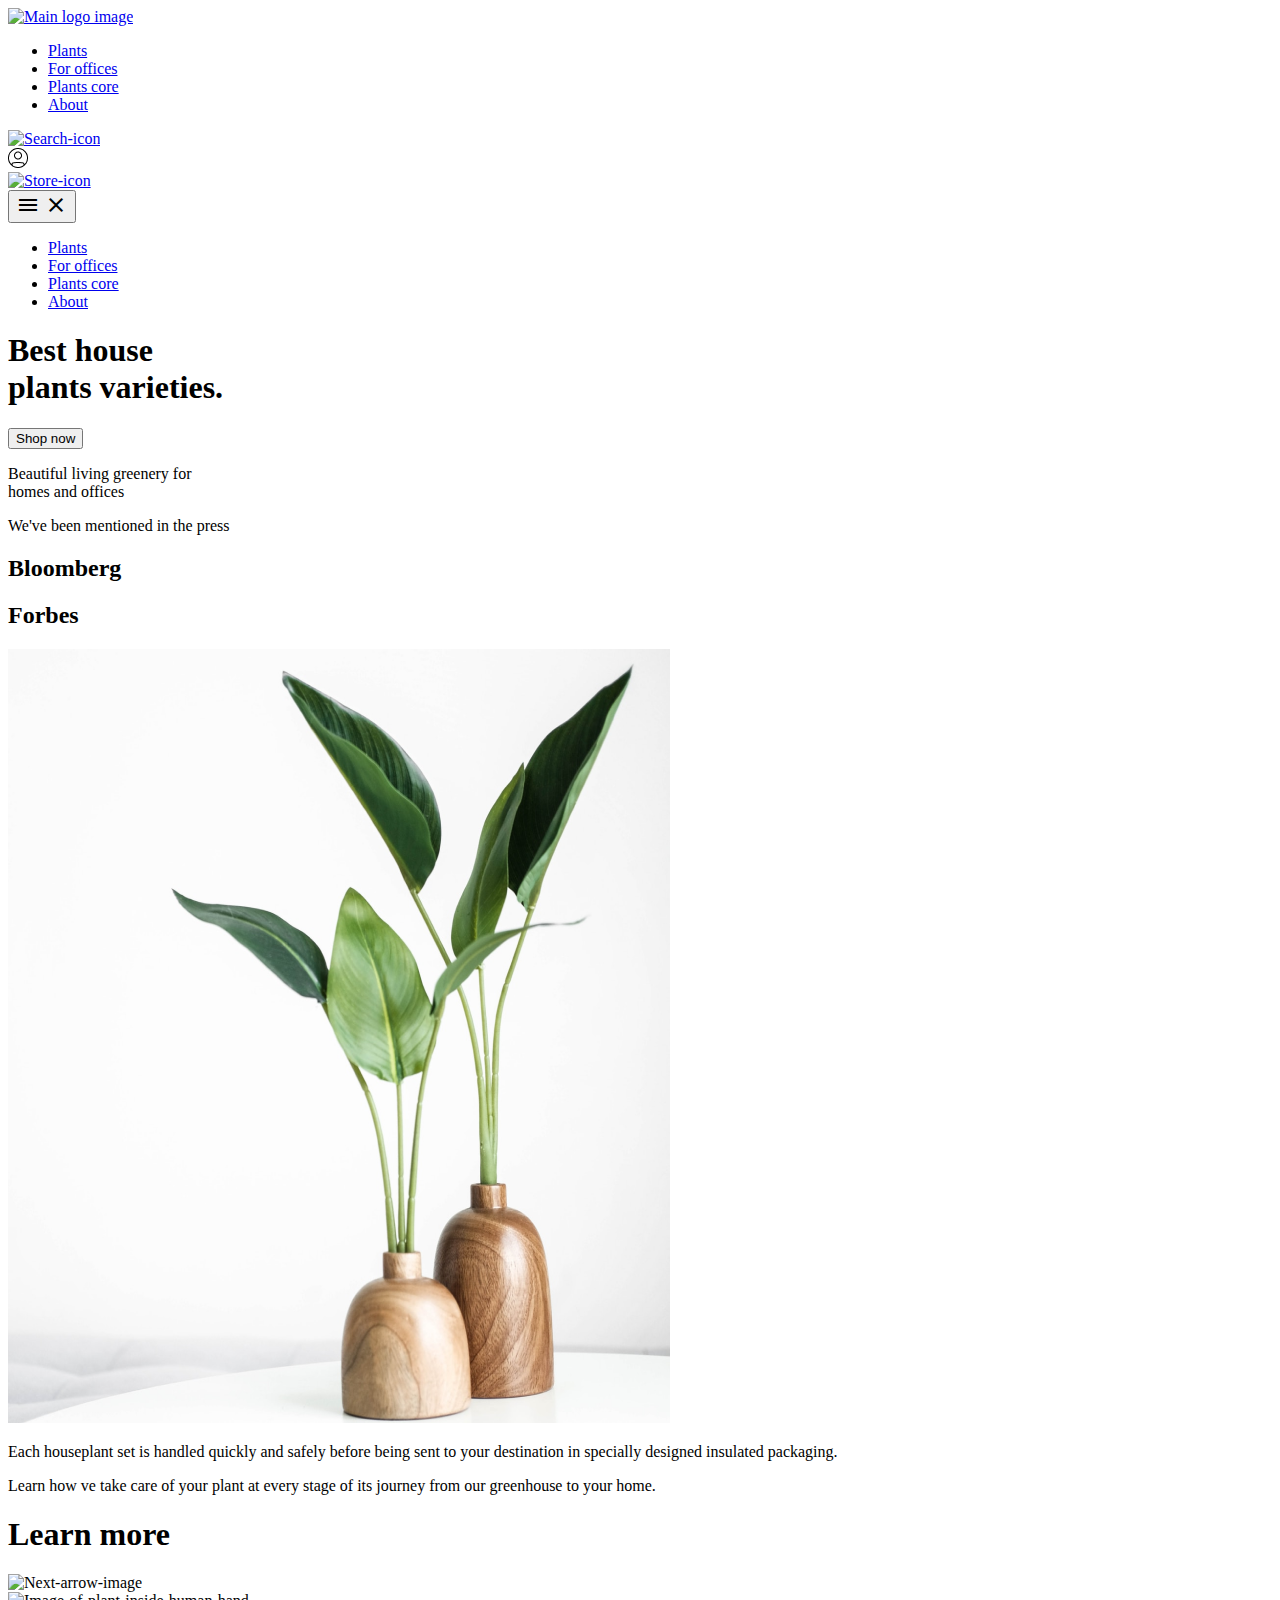
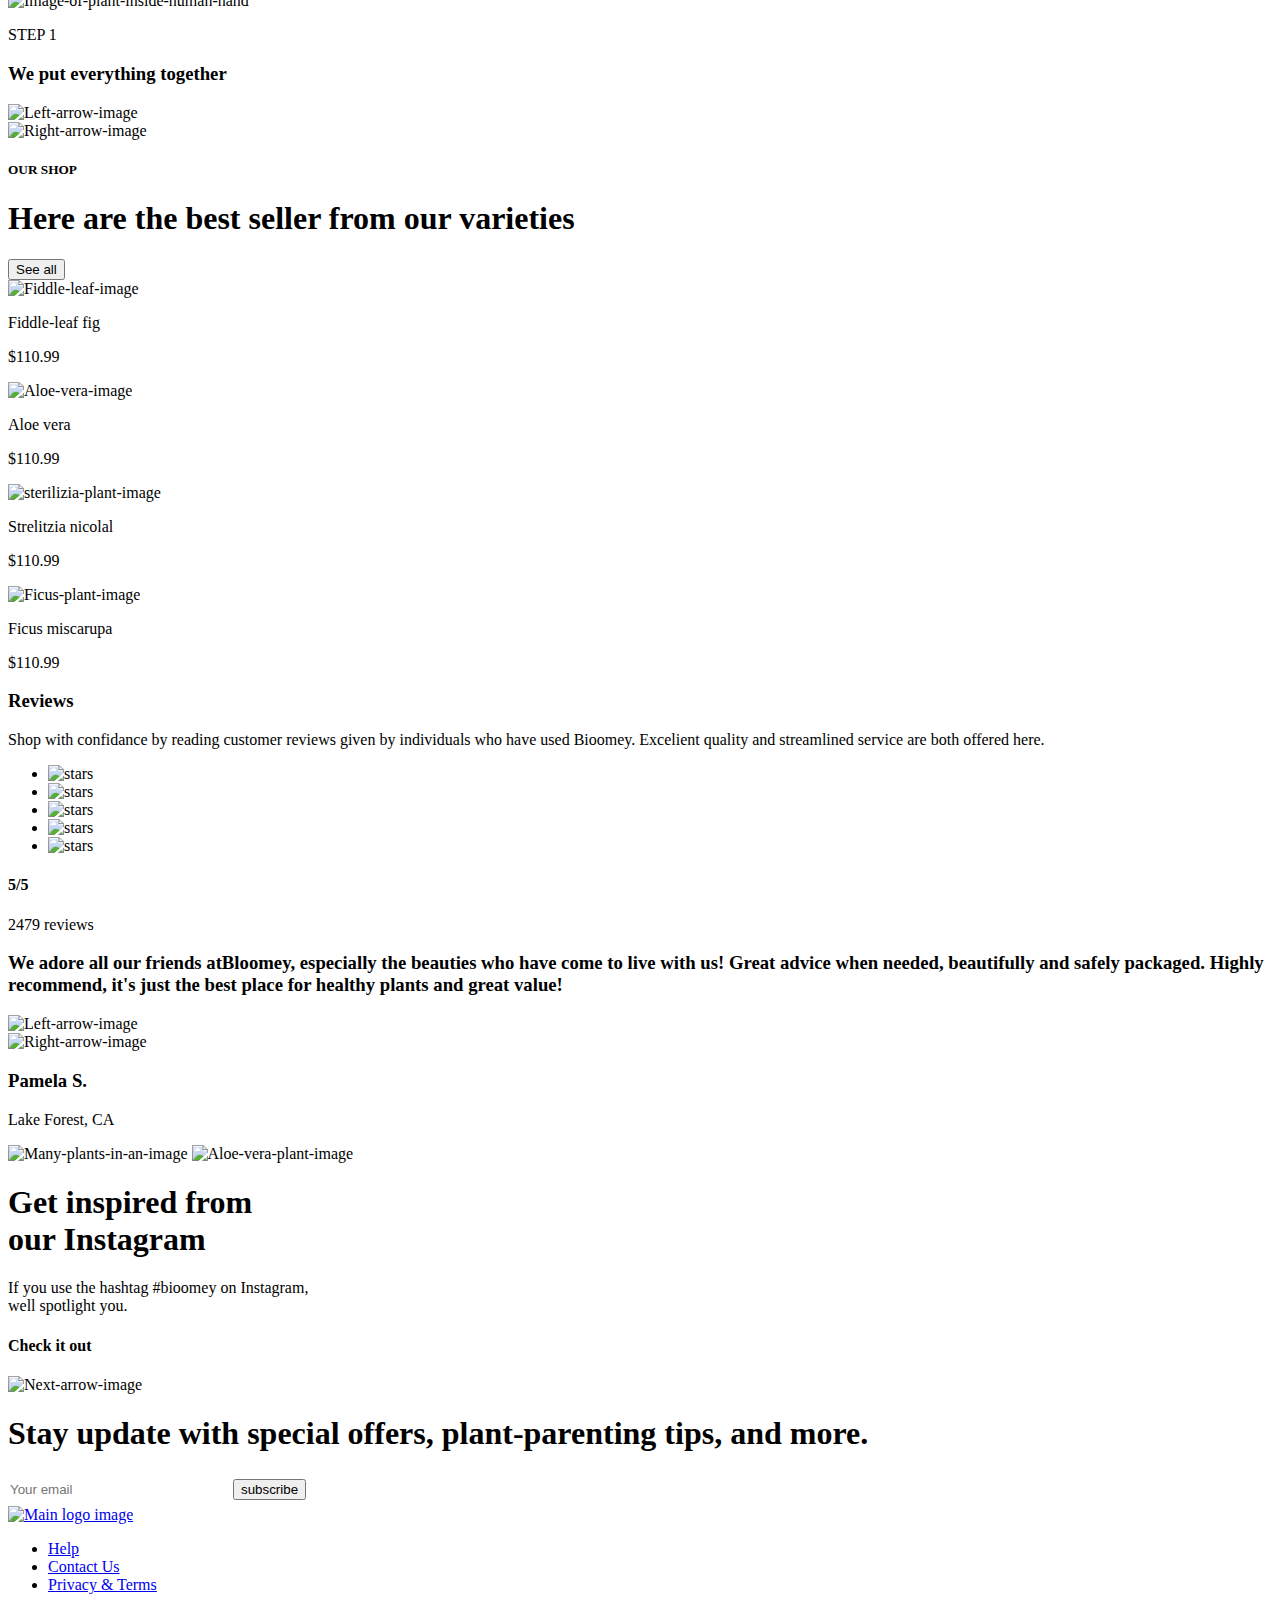
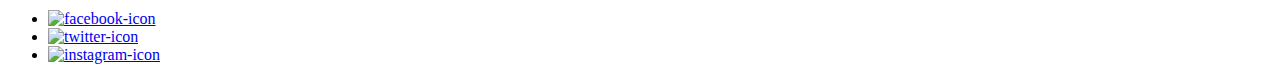
==== my-final-task/index.html @ 04f9112c "Add files via upload" ====
<!DOCTYPE html>
<html lang="en">
    <head>
        <!-- Render all languages -->
        <meta charset="UTF-8"/>
        <!-- Render all sizes -->
        <meta http-equiv="X-UA-Compatible" content="IE=edge"/>
        <!-- Render all sizes -->
        <meta name="viewport" content="width=device-width, initial-scale=1.0"/>
        <!-- DESCRIPTION -->
        <meta name="description" content="Lucky Shrub is a one-stop shop for organically grown plants,
        gardening tools and garden accessories.Its primary customers are busy families looking to design 
        their homes with attractive home gardens and purchase plants."/>
        <!-- Main task title -->
        <title>TASK-5</title>
        <!-- Style main sheet has been linked below -->
        <link rel="stylesheet" href="../styles/style.css"/>
        <!-- Font Style sheet has been linked below -->
        <link rel="stylesheet" href="../styles/font.css"/>
        <!-- Icon Style for hamburger has been linked below -->
        <link href="https://fonts.googleapis.com/icon?family=Material+Icons" rel="stylesheet">
    </head>

    <!--BODY CONTAINER WHICH CONTAINS
        1) HEADER
        2) MAIN
        3) FOOTER
        star wrappers
        final arrow near chekitout wrapper
        social networks icons wrapper
    -->

    <body>
        <!--[ HEADER DIVISION STARTS FROM HERE ]-->
        <header>
            <div class="header-container-wrapper">

                <nav class="header-nav-wrapper">

                    <!--(1)[ Leaf image with heading on the left ] -->
                    <div class="left-nav-section">
                        <a href="#"><img class="main-logo-image" src="../assets/images/Planty's Logo.png" alt="Main logo image"/></a>
                    </div>

                    <!--(2)[ Middle titles ] -->
                    <div class="center-nav-section" id="middle-nav-bar">
                        <ul >
                            <li><a href="#">Plants</a></li>
                            <li><a href="#">For offices</a></li>
                            <li><a href="#">Plants core</a></li>
                            <li><a href="#"> About</a></li>
                        </ul>
                    </div>

                    <!--(3)[ Icons on the right side ] -->
                    <div class="right-nav-section">
                            <div class="search-icon-size"><a href="#"><img class="icon-image" src="../assets/images/Vector.png" alt="Search-icon"/></a></div>
                            <div class="profile-icon-size"><a href="#"><img class="icon-image" src="./assets/images/contacts-icon.png" alt="Profile-icon"/></a></div>
                            <div class="cart-icon-size"><a href="#"><img class="icon-image" src="../assets/images/Select=Cart, Mode=Off.png" alt="Store-icon"/></a></div>
                            
                            <!-- Below image shows when it's in mobile view-->
                            <button class="hamburger">
                                <i class="menuIcon material-icons">menu</i>
                                <i class="closeIcon material-icons">close</i>
                            </button>
                            <ul class="menu">
                                <li><a class="menuItem" href="#">Plants</a></li>
                                <li><a class="menuItem" href="#">For offices</a></li>
                                <li><a class="menuItem" href="#">Plants core</a></li>
                                <li><a class="menuItem" href="#"> About</a></li>
                            </ul>

                    </div>
                </nav>

            </div>
        </header>
        
        <!-- [MAIN DIVISION STARTS FROM HERE] -->
        <main>
            <div class="main-container-wrapper">
                <!--Main division which contains 
                    1) HERO-BANNER-SECTION
                    2) PARAGRAPH-SECTION
                    3) SUB-BANNER-SECTION
                    4) SHOP-SECTION
                    5) REVIEW-SECTION
                    6) AUTHOR-SECTION
                    7) TWO-IMAGES-SECTION
                    8) FINAL-IMAGE-SECTION
                    9) FINAL-SECTION
                -->

                <!--(1) FIRST-SECTION -->
                <section class="hero-banner-section">
                    <!--(i)-->
                    <div class="hero-banner-left-part">

                        <h1>Best house<br>plants varieties.</h1>

                        <button class="button-styling" type="button">Shop now</button>

                        <div class="about-hero-banner">
                            <p class="first-line">Beautiful living greenery for<br>homes and offices</p>
                            <p class="second-line">We've been mentioned in the press</p>
                            <div class="third-line">
                                <h2>Bloomberg</h2>
                                <h2>Forbes</h2>
                            </div>
                        </div>
                    </div>
                    <!--(ii)-->
                    <div class="hero-banner-right-part">
                        <img class="hero-image" src="./assets/images/main-image-sub1.png" alt="hero banner image"/>
                    </div>
                </section>

                <!--(2) PARAGRAPH-SECTION -->
                <section class="paragraphs-section">
                    <!--(i)-->
                    <div class="paragraphs">
                        <p class="para-one">Each houseplant set is handled quickly and safely
                            before being sent to your destination in specially
                            designed insulated packaging.
                        </p>
                        <p class="para-two">Learn how ve take care of your plant
                            at every stage of its journey from our
                            greenhouse to your home.
                        </p>
                    </div>
                    <!--(ii)-->
                    <div class="learn-more-division">
                        <h1>Learn more</h1>
                        <div class="icon-near-learn-more-heading"><img src="../assets/images/right-button.png" alt="Next-arrow-image"/></div>
                    </div>

                </section>
                
                <!--(3) SUB-BANNER-SECTION -->
                <section class="sub-banner-section">
                    <!--(i)-->
                    <div class="hand-image-section">

                        <img id="image-on-hand" class="plant-inside-hand" src="../assets/images/plant-inside-hand.png" alt="Image-of-plant-inside-human-hand"/>

                    </div>

                    <!--(ii)-->
                    <div class="image-backside-section">

                        <div class="words-inside">
                            <p>STEP 1</p>
                            <h3 class="everything_word">We put everything together</h3>
                            <div class="arrow-images-section">
                                <div class="arrow-beside-banner-image">
                                    <img src="../assets/images/left-move.png" alt="Left-arrow-image"/>
                                </div> 
                                <div class="arrow-beside-banner-image">
                                    <img src="../assets/images/right-move.png" alt="Right-arrow-image"/>
                                </div> 
                            </div>
                        </div>
                    </div>
                </section>

                <!--(4) SHOP-SECTION -->
                <section class="shop-section">
                    <!--(i)-->
                    <h5>OUR SHOP</h5>
                    
                    <!--(ii)-->
                    <div class="words-with-button">
                        <h1>Here are the best seller from our varieties</h1>
                        <button class="button-styling" type="button">See all</button>
                    </div>

                    <!--(iii)-->
                    <div class="gallery">
                        <!--Image(1)-->
                        <div class="gallary-image-wrapper">
                            <img class="photos" src="../assets/images/fiddle-leaf.png" alt="Fiddle-leaf-image"/>
                            <div class="amount">
                                <p>Fiddle-leaf fig</p>
                                <p>$110.99</p>
                            </div>
                        </div>
                        <!--Image(2)-->
                        <div class="gallary-image-wrapper">
                            <img class="photos" src="../assets/images/aloe-vera.png" alt="Aloe-vera-image"/>
                            <div class="amount">
                                <p>Aloe vera</p>
                                <p>$110.99</p>
                            </div>
                        </div>
                        <!--Image(3)-->
                        <div class="gallary-image-wrapper">
                            <img class="photos" src="../assets/images/sterilizia-plant.png" alt="sterilizia-plant-image"/>
                            <div class="amount">
                                <p>Strelitzia nicolal</p>
                                <p>$110.99</p>
                            </div>
                        </div>
                        <!--Image(4)-->
                        <div class="gallary-image-wrapper">
                            <img class="photos" src="../assets/images/ficus-plant.jpg" alt="Ficus-plant-image"/>
                            <div class="amount">
                                <p>Ficus miscarupa</p>
                                <p>$110.99</p>
                            </div>
                        </div>
                    </div>
                </section>

                <!--(5) REVIEWS-SECTION -->
                <section class="reviews-section">

                    <!--(i)-->
                    <div class="reviews-part-1">

                        <h3>Reviews</h3>

                        <p>Shop with confidance by reading customer
                            reviews given by individuals who have used
                            Bioomey. Excelient quality and streamlined
                            service are both offered here.
                        </p>

                        <div class="stars-section">
                            <ul>
                                <li><div class="stars-wrapper"><img src="../assets/images/mini-stars.png" alt="stars"/></div></li>
                                <li><div class="stars-wrapper"><img src="../assets/images/mini-stars.png" alt="stars"/></div></li>
                                <li><div class="stars-wrapper"><img src="../assets/images/mini-stars.png" alt="stars"/></div></li>
                                <li><div class="stars-wrapper"><img src="../assets/images/mini-stars.png" alt="stars"/></div></li>
                                <li><div class="stars-wrapper"><img src="../assets/images/mini-stars.png" alt="stars"/></div></li>
                            </ul>
                            <h4>5/5</h4>
                        </div>

                        <p><span>2479 reviews</span></p>

                    </div>

                    <!--(ii)-->
                    <div class="reviews-part-2">
                        <h3>We adore all our friends atBloomey,
                            especially the beauties who have come
                            to live with us! Great advice when
                            needed, beautifully and safely packaged.
                            Highly recommend, it's just the best
                            place for healthy plants and great value!
                        </h3>
                    </div>

                    <!--(iii)-->
                    <div class="reviews-part-3">
                        <div class="arrow-images">
                            <div class="review-section-arrow-icon"><img class="review-icons" src="../assets/images/left-small.png" alt="Left-arrow-image"/></div> 
                            <div class="review-section-arrow-icon"><img class="review-icons" src="../assets/images/right-small.png" alt="Right-arrow-image"/></div> 
                        </div>
                    </div>

                </section>

                <!--(6) AUTHOR-SECTION -->
                <section class="author-section">
                    <h3>Pamela S.</h3>
                    <p>Lake Forest, CA</p>
                </section>

                <!--(7) TWO-IMAGES-SECTION -->
                <section class="two-images-section">
                    <img class="first-image" src="../assets/images/plants-on-self.png" alt="Many-plants-in-an-image"/>
                    <img class="second-image" src="../assets/images/alo-like-plant.png" alt="Aloe-vera-plant-image"/>
                </section>

                <!--(8) FINAL-IMAGE-SECTION -->
                <section class="final-image-section">
                    <div class="final-image-contents-wrapper">
                        <h1>Get inspired from<br/>our Instagram</h1>
                        <p>If you use the hashtag #bioomey on Instagram,<br/>well spotlight you.</p>
                        <div class="checkItOut-section">
                            <h4>Check it out</h4>
                            <div class="final-arrow-image-wrapper"><img src="../assets/images/right-button.png" alt="Next-arrow-image"/></div>
                        </div>
                    </div>
                    
                </section>
                
                <!--(9) FINAL-SECTION -->
                <section class="final-section">
                    <!--(i)-->
                    <h1>Stay update with special offers, plant-parenting tips, and more.</h1>
                    <!--(ii)-->
                    <div class="email-with-sub-button">
                        <input type="email" placeholder="Your email" size="25" style="height: 30px; border: none;">
                        <button  onclick="subscribeFunction()" class="button-styling" type="button">subscribe</button>
                    </div>

                </section>
            </div>
        </main>

        <!-- [ FOOTER DIVISION STARTS FROM HERE ] -->
        <footer>
            <div class="footer-container-wrapper">
                <nav class="footer-nav-wrapper">

                    <!--(1)[ Leaf image with heading on the left ] -->
                    <div class="left-nav-section">
                        <a href="#"><img class="main-logo-image" src="../assets/images/Planty's Logo.png" alt="Main logo image"/></a>
                    </div>

                    <!--(2)[ Middle titles ] -->
                    <div class="center-nav-section">
                        <ul>
                            <li><a href="#">Help</a></li>
                            <li><a href="#">Contact Us</a></li>
                            <li><a href="#">Privacy & Terms</a></li>
                        </ul>
                    </div>

                    <!--(3)[ Icons on the right side ] -->
                    <div class="right-nav-section">
                        <ul>
                            <li><a href="#"><div class="social-icons-wrapper"><img src="../assets/images/facebook-icon.png" alt="facebook-icon"/></div></a></li>
                            <li><a href="#"><div class="social-icons-wrapper"><img src="../assets/images/twitter-icon.png" alt="twitter-icon"/></div></a></li>
                            <li><a href="#"><div class="social-icons-wrapper"><img src="../assets/images/instagram-icon.png" alt="instagram-icon"/></div></a></li>
                        </ul>
                    </div>
                </nav>
            </div>
        </footer>
        <script src="./script.js"></script>
    </body>
</html>
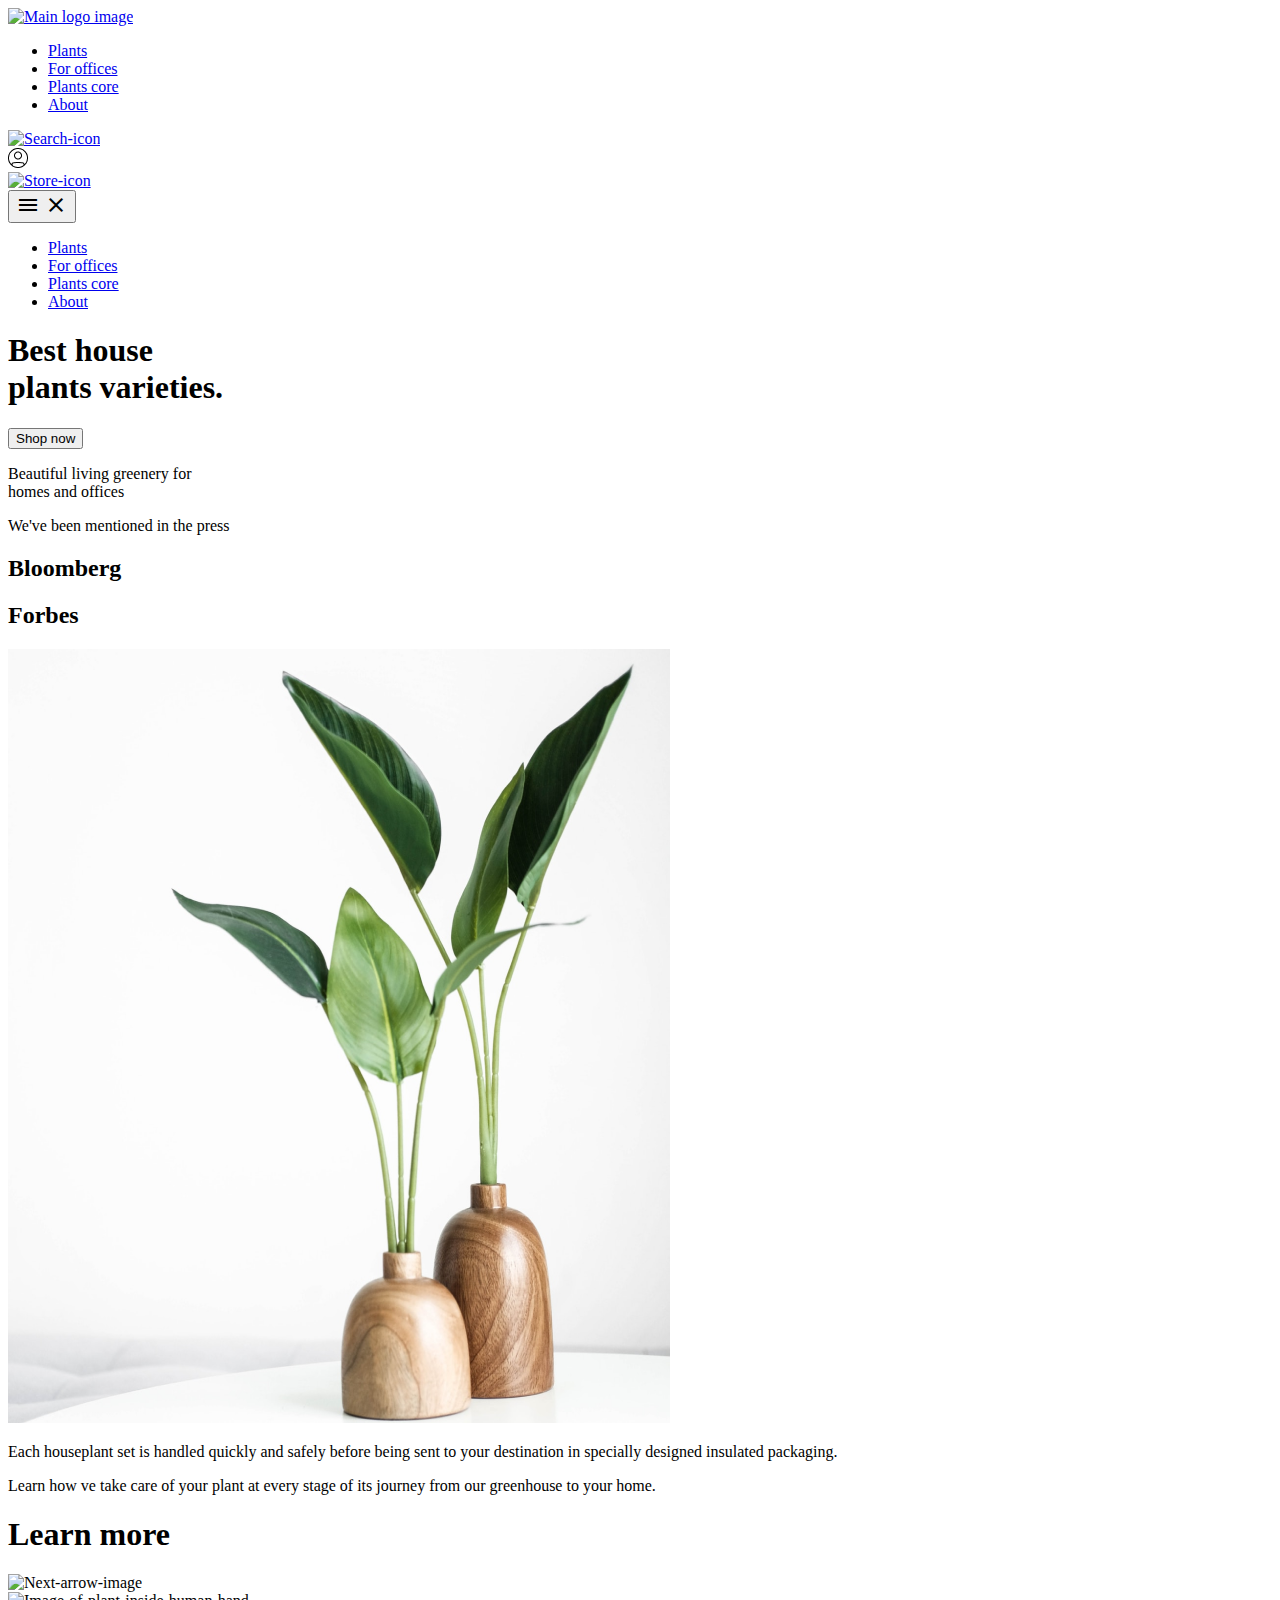
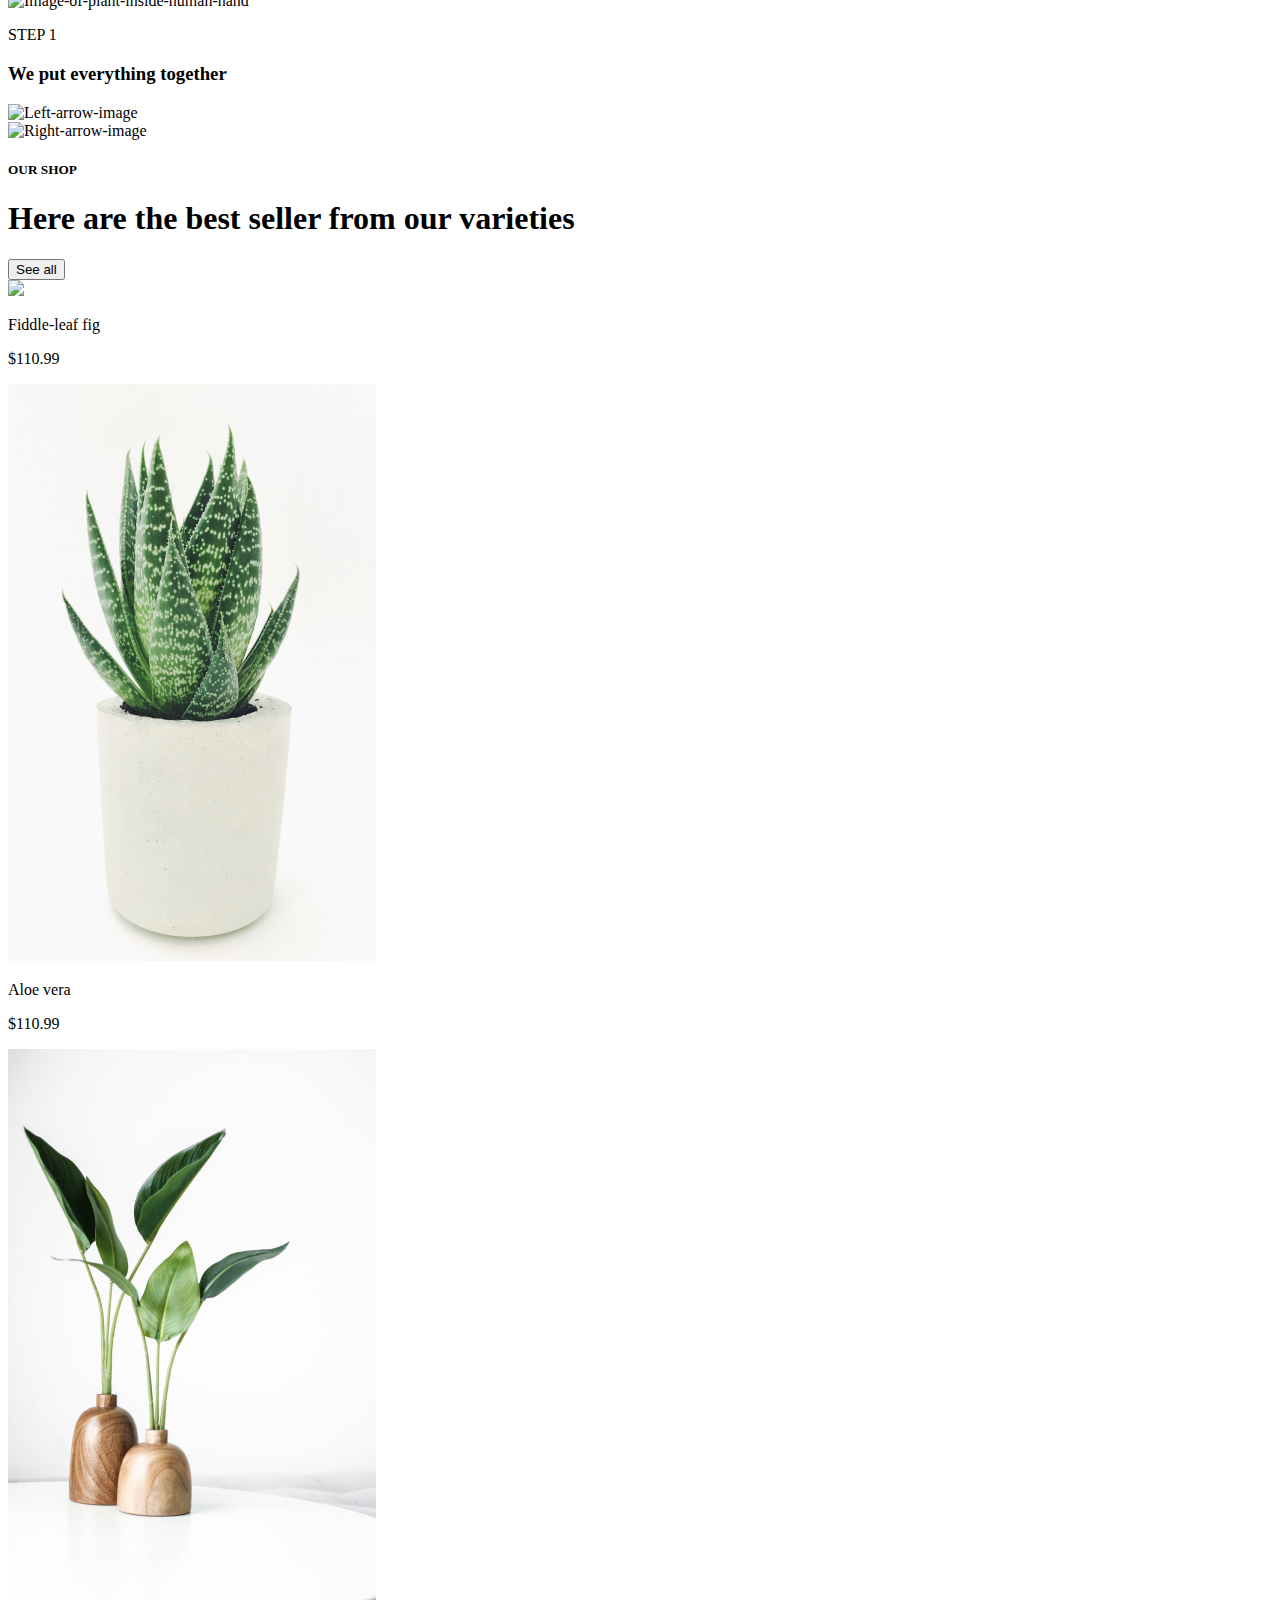
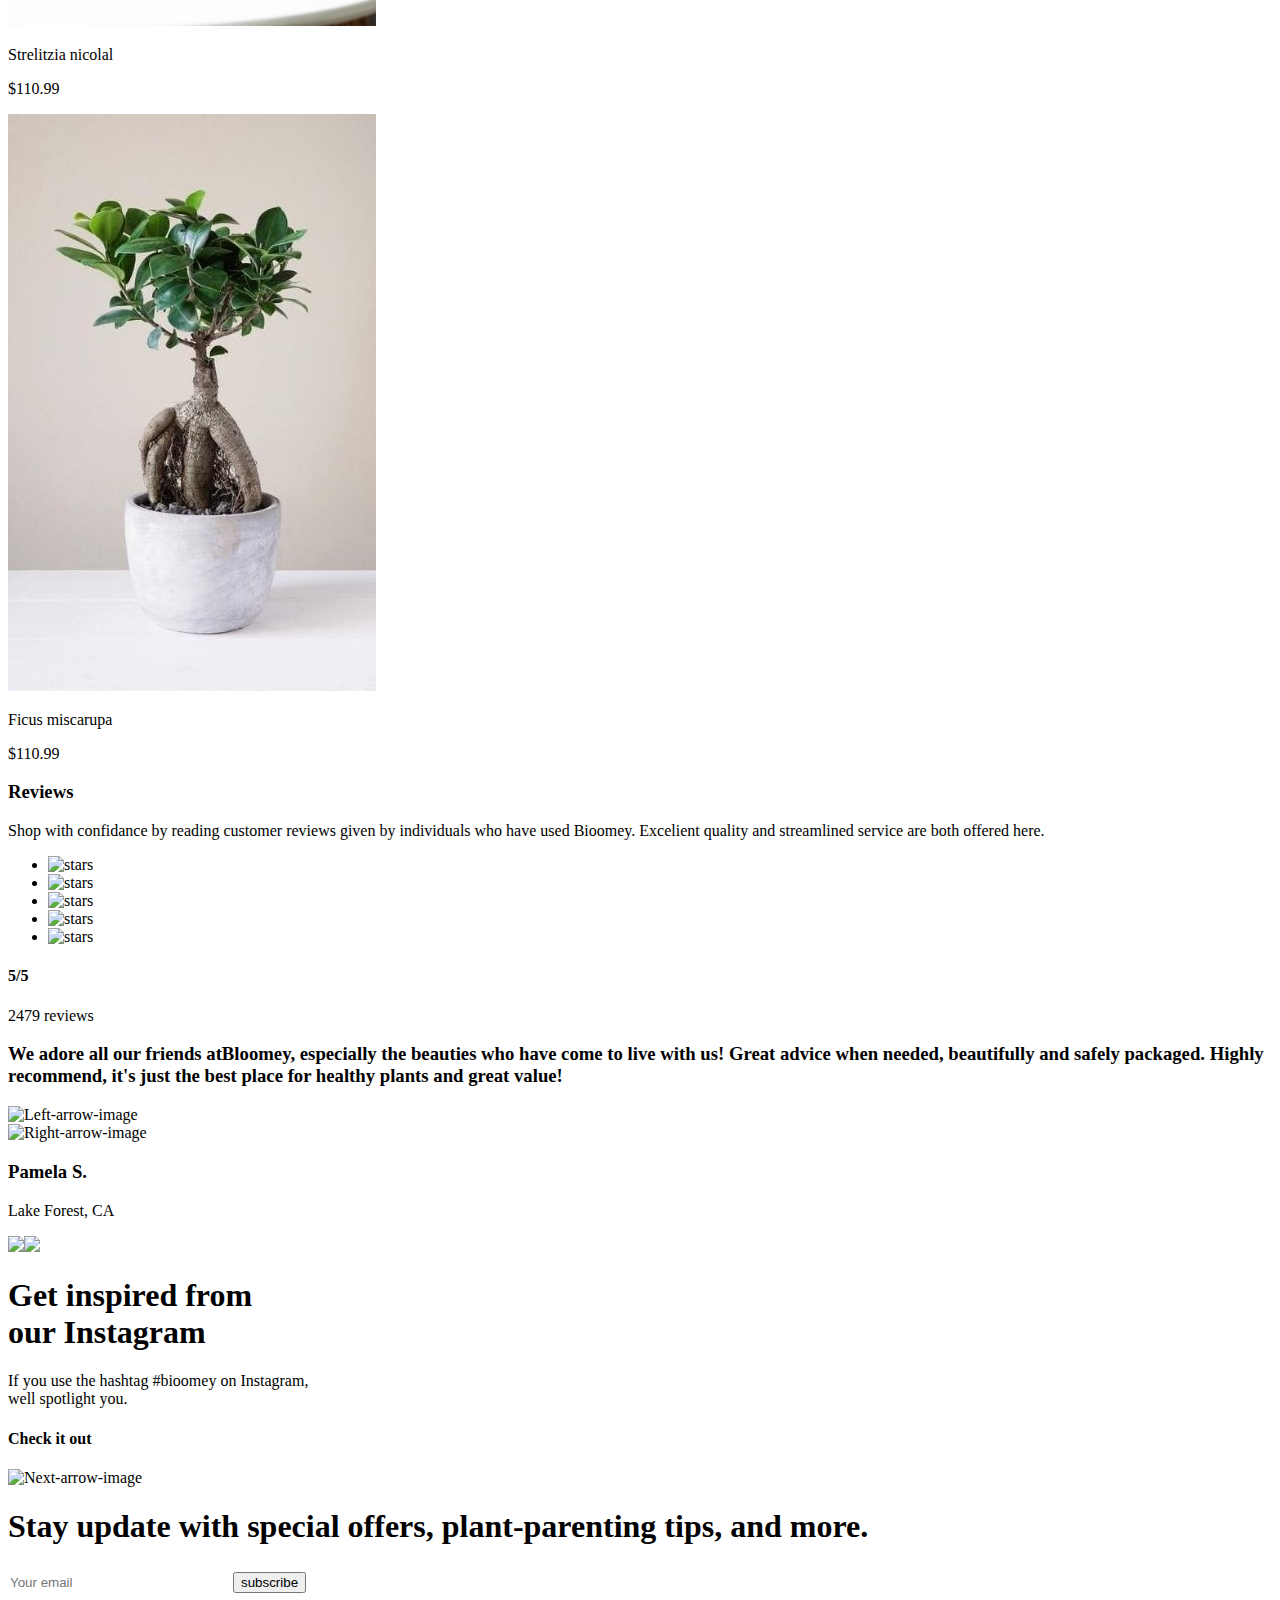
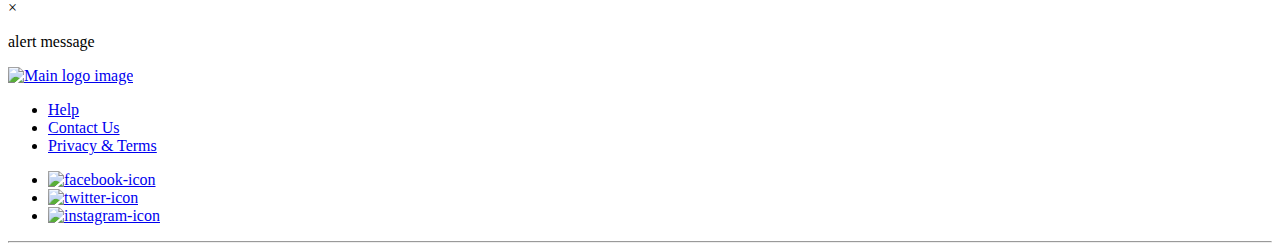
==== commit 8da65bd6: "Add files via upload" ====
--- a/my-final-task/index.html
+++ b/my-final-task/index.html
@@ -17,6 +17,8 @@
         <link rel="stylesheet" href="../styles/style.css"/>
         <!-- Font Style sheet has been linked below -->
         <link rel="stylesheet" href="../styles/font.css"/>
+        <!-- MediaQuery has been linked below -->
+        <link rel="stylesheet" href="../styles/media.css"/>
         <!-- Icon Style for hamburger has been linked below -->
         <link href="https://fonts.googleapis.com/icon?family=Material+Icons" rel="stylesheet">
     </head>
@@ -25,9 +27,6 @@
         1) HEADER
         2) MAIN
         3) FOOTER
-        star wrappers
-        final arrow near chekitout wrapper
-        social networks icons wrapper
     -->
 
     <body>
@@ -58,7 +57,7 @@
                             <div class="profile-icon-size"><a href="#"><img class="icon-image" src="./assets/images/contacts-icon.png" alt="Profile-icon"/></a></div>
                             <div class="cart-icon-size"><a href="#"><img class="icon-image" src="../assets/images/Select=Cart, Mode=Off.png" alt="Store-icon"/></a></div>
                             
-                            <!-- Below image shows when it's in mobile view-->
+                            <!-- Below division shows when it's in mobile view-->
                             <button class="hamburger">
                                 <i class="menuIcon material-icons">menu</i>
                                 <i class="closeIcon material-icons">close</i>
@@ -91,7 +90,7 @@
                     9) FINAL-SECTION
                 -->
 
-                <!--(1) FIRST-SECTION -->
+                <!--(1) HERO-BANNER-SECTION -->
                 <section class="hero-banner-section">
                     <!--(i)-->
                     <div class="hero-banner-left-part">
@@ -174,41 +173,8 @@
                         <button class="button-styling" type="button">See all</button>
                     </div>
 
-                    <!--(iii)-->
-                    <div class="gallery">
-                        <!--Image(1)-->
-                        <div class="gallary-image-wrapper">
-                            <img class="photos" src="../assets/images/fiddle-leaf.png" alt="Fiddle-leaf-image"/>
-                            <div class="amount">
-                                <p>Fiddle-leaf fig</p>
-                                <p>$110.99</p>
-                            </div>
-                        </div>
-                        <!--Image(2)-->
-                        <div class="gallary-image-wrapper">
-                            <img class="photos" src="../assets/images/aloe-vera.png" alt="Aloe-vera-image"/>
-                            <div class="amount">
-                                <p>Aloe vera</p>
-                                <p>$110.99</p>
-                            </div>
-                        </div>
-                        <!--Image(3)-->
-                        <div class="gallary-image-wrapper">
-                            <img class="photos" src="../assets/images/sterilizia-plant.png" alt="sterilizia-plant-image"/>
-                            <div class="amount">
-                                <p>Strelitzia nicolal</p>
-                                <p>$110.99</p>
-                            </div>
-                        </div>
-                        <!--Image(4)-->
-                        <div class="gallary-image-wrapper">
-                            <img class="photos" src="../assets/images/ficus-plant.jpg" alt="Ficus-plant-image"/>
-                            <div class="amount">
-                                <p>Ficus miscarupa</p>
-                                <p>$110.99</p>
-                            </div>
-                        </div>
-                    </div>
+                    <!--(iii) Added 4 images dynamically-->
+                    <div class="gallery"></div>
                 </section>
 
                 <!--(5) REVIEWS-SECTION -->
@@ -262,16 +228,18 @@
                 </section>
 
                 <!--(6) AUTHOR-SECTION -->
-                <section class="author-section">
-                    <h3>Pamela S.</h3>
-                    <p>Lake Forest, CA</p>
-                </section>
-
-                <!--(7) TWO-IMAGES-SECTION -->
-                <section class="two-images-section">
+                <section class="author-section" id="author-section">
+                    <div class="author-details">
+                        <h3>Pamela S.</h3>
+                        <p>Lake Forest, CA</p>
+                    </div>
+                </section>
+
+                <!--(7) TWO-IMAGES-SECTION - Added dynamically -->
+                <!-- <section class="two-images-section">
                     <img class="first-image" src="../assets/images/plants-on-self.png" alt="Many-plants-in-an-image"/>
                     <img class="second-image" src="../assets/images/alo-like-plant.png" alt="Aloe-vera-plant-image"/>
-                </section>
+                </section> -->
 
                 <!--(8) FINAL-IMAGE-SECTION -->
                 <section class="final-image-section">
@@ -292,8 +260,15 @@
                     <h1>Stay update with special offers, plant-parenting tips, and more.</h1>
                     <!--(ii)-->
                     <div class="email-with-sub-button">
-                        <input type="email" placeholder="Your email" size="25" style="height: 30px; border: none;">
-                        <button  onclick="subscribeFunction()" class="button-styling" type="button">subscribe</button>
+                        <input id="email-input" type="email" placeholder="Your email" size="25" style="height: 30px; border: none;">
+                        <button  id="subscribe-button" class="button-styling subscribe-button"  type="button">subscribe</button>
+                        <!--Pop up section-->
+                        <div class="modal" id="myModal">
+                            <div class="model-contents">
+                                <span class="close">&times;</span>
+                                <p id="message">alert message</p>
+                            </div>
+                        </div>
                     </div>
 
                 </section>
@@ -322,10 +297,11 @@
                     <!--(3)[ Icons on the right side ] -->
                     <div class="right-nav-section">
                         <ul>
-                            <li><a href="#"><div class="social-icons-wrapper"><img src="../assets/images/facebook-icon.png" alt="facebook-icon"/></div></a></li>
-                            <li><a href="#"><div class="social-icons-wrapper"><img src="../assets/images/twitter-icon.png" alt="twitter-icon"/></div></a></li>
-                            <li><a href="#"><div class="social-icons-wrapper"><img src="../assets/images/instagram-icon.png" alt="instagram-icon"/></div></a></li>
+                            <li><a href="#"><div class="facebook-icon-wrapper"><img src="../assets/images/facebook-icon.png" alt="facebook-icon"/></div></a></li>
+                            <li><a href="#"><div class="twitter-icon-wrapper"><img src="../assets/images/twitter-icon.png" alt="twitter-icon"/></div></a></li>
+                            <li><a href="#"><div class="insta-icon-wrapper"><img src="../assets/images/instagram-icon.png" alt="instagram-icon"/></div></a></li>
                         </ul>
+                        <hr class="final-horizontal-line"/>
                     </div>
                 </nav>
             </div>
